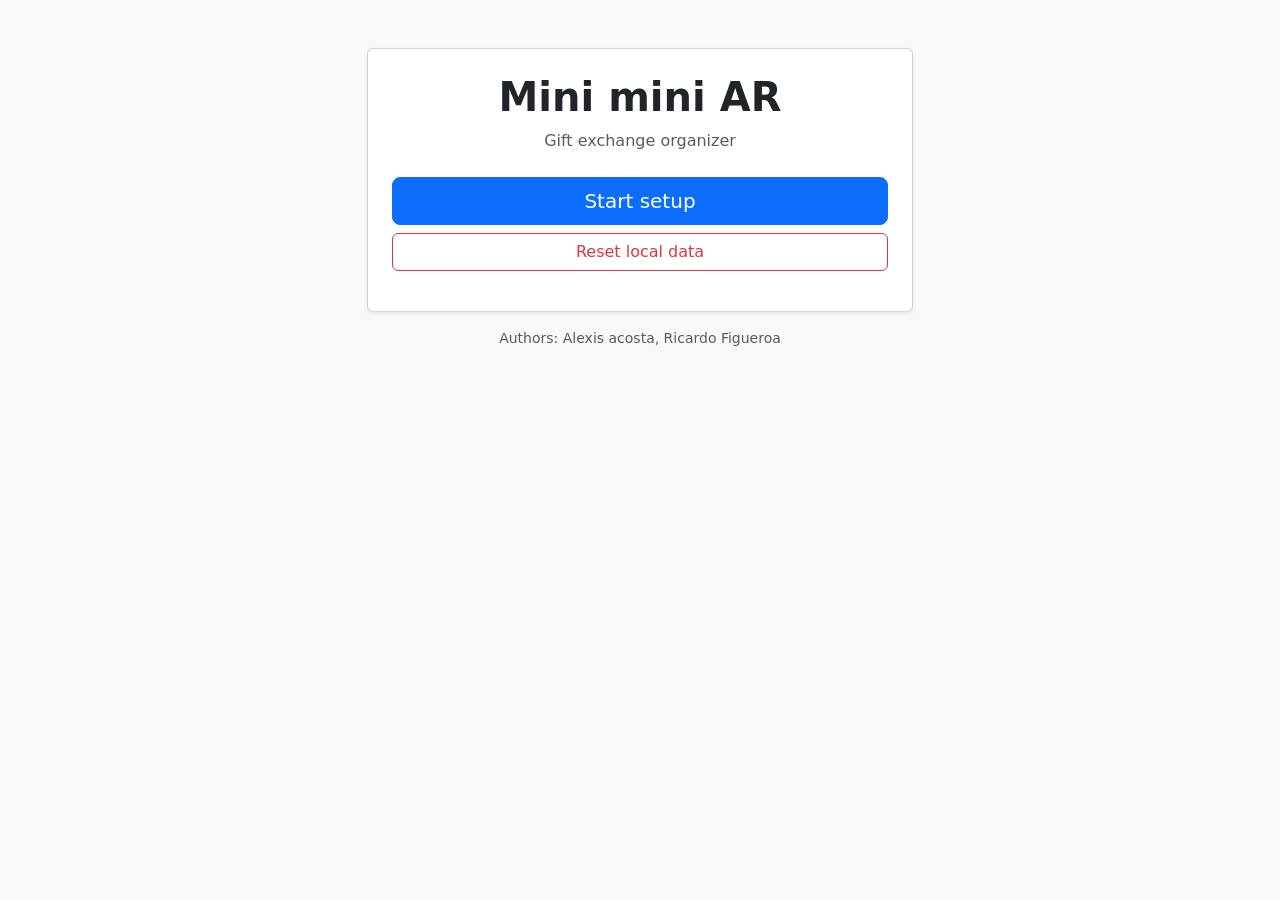
==== index.html @ 0b502590 "Se implemento el front end con Bootstrap y persistencia en localStorage. Se agregaron pantallas de c" ====
<!doctype html>
<html lang="en">
  <head>
    <meta charset="utf-8" />
    <meta name="viewport" content="width=device-width, initial-scale=1" />
    <title>Mini mini AR</title>

    <link href="https://cdn.jsdelivr.net/npm/bootstrap@5.3.3/dist/css/bootstrap.min.css" rel="stylesheet" />
    <link rel="stylesheet" href="./css/styles.css" />
  </head>

  <body class="bg-light">
    <main class="container py-5">
      <div class="row justify-content-center">
        <div class="col-12 col-md-8 col-lg-6">
          <div class="card shadow-sm">
            <div class="card-body p-4 text-center">
              <h1 class="fw-bold mb-2">Mini mini AR</h1>
              <p class="text-muted mb-4">Gift exchange organizer</p>

              <div class="d-grid gap-2">
                <a class="btn btn-primary btn-lg" href="./pages/setup.html">Start setup</a>
                <button id="btnReiniciar" class="btn btn-outline-danger">Reset local data</button>
              </div>

              <div id="msgReinicio" class="mt-3"></div>
            </div>
          </div>

          <div class="mt-3 small text-muted text-center">
            Authors: Alexis acosta, Ricardo Figueroa
          </div>
        </div>
      </div>
    </main>

    <script src="https://cdn.jsdelivr.net/npm/bootstrap@5.3.3/dist/js/bootstrap.bundle.min.js"></script>
    <script src="./js/storage.js"></script>
    <script>
      (function () {
        const btnReiniciar = document.getElementById("btnReiniciar");
        const msgReinicio = document.getElementById("msgReinicio");

        btnReiniciar.addEventListener("click", function () {
          reiniciarEstado();
          msgReinicio.innerHTML = '<div class="alert alert-success mb-0">Local data cleared</div>';
        });
      })();
    </script>
  </body>
</html>
---- css/styles.css ----
body {
  min-height: 100vh;
}

.zona-drop {
  min-height: 140px;
  border: 2px dashed #adb5bd;
  background: #f8f9fa;
  display: flex;
  align-items: center;
  justify-content: center;
  text-align: center;
  transition: 0.2s ease;
}

.zona-drop-activa {
  border-color: #0d6efd;
  background: #e7f1ff;
}

.tarjeta-arrastrable {
  cursor: grab;
  user-select: none;
}

.tarjeta-arrastrable.arrastrando {
  opacity: 0.6;
}
.tarjeta-resultado {
  transition: transform 0.2s ease;
}

.tarjeta-resultado:hover {
  transform: translateY(-4px);
}

.destino-oculto {
  cursor: pointer;
  min-height: 58px;
  display: flex;
  align-items: center;
  justify-content: center;
  transition: 0.2s ease;
}

.destino-oculto:hover {
  border-color: #198754;
}
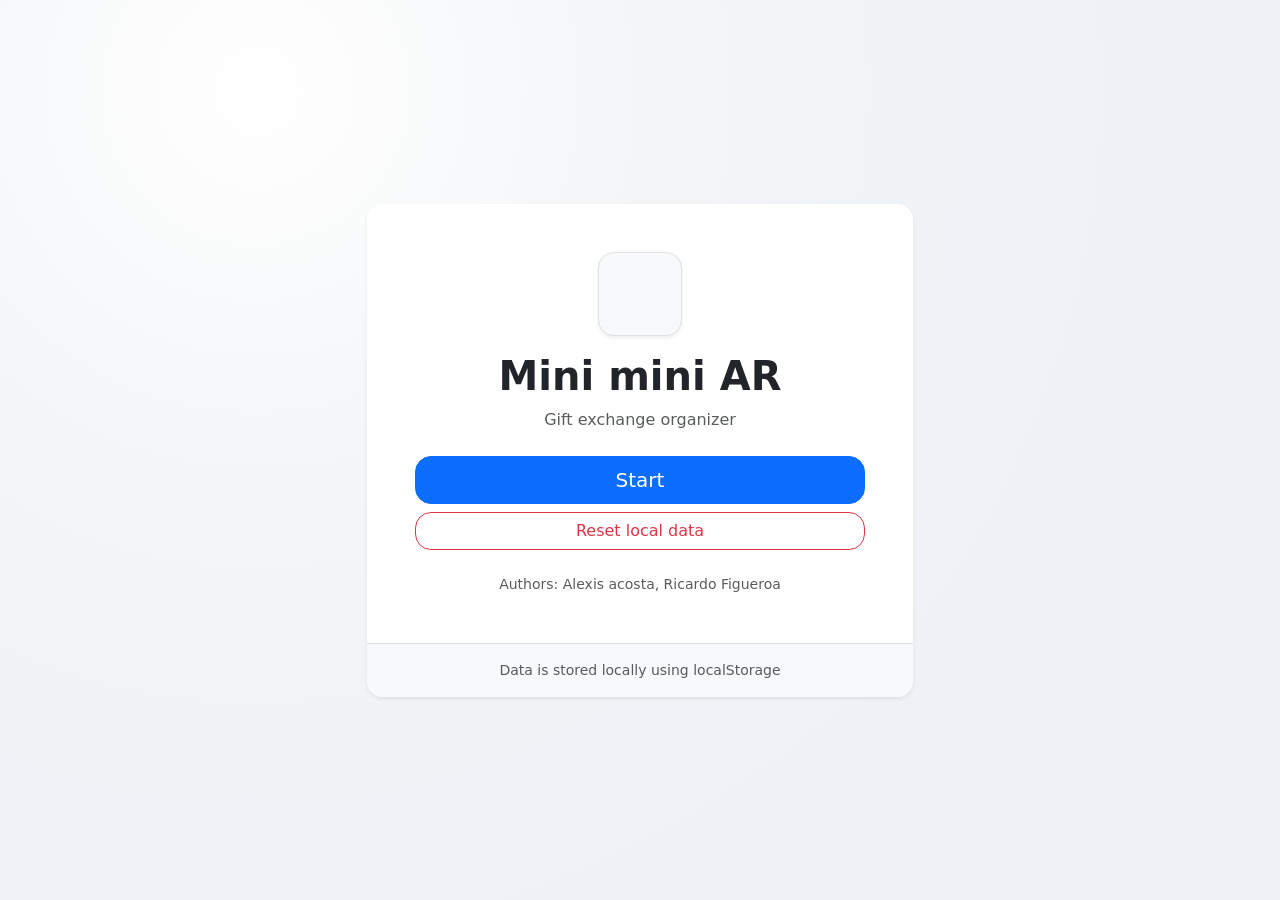
==== commit b681a281: "Bloque 5 y 6 corregidos, y se agrego bloque 7, se elimino readme y se modifico el html principal" ====
--- a/index.html
+++ b/index.html
@@ -10,25 +10,45 @@
   </head>
 
   <body class="bg-light">
-    <main class="container py-5">
-      <div class="row justify-content-center">
-        <div class="col-12 col-md-8 col-lg-6">
-          <div class="card shadow-sm">
-            <div class="card-body p-4 text-center">
-              <h1 class="fw-bold mb-2">Mini mini AR</h1>
-              <p class="text-muted mb-4">Gift exchange organizer</p>
+    <main class="vh-100 d-flex align-items-center">
+      <div class="container">
+        <div class="row justify-content-center">
+          <div class="col-12 col-md-9 col-lg-6">
+            <div class="card shadow-sm border-0 rounded-4 overflow-hidden">
+              <div class="p-5 text-center bg-white">
+                <div class="mx-auto mb-3 d-flex align-items-center justify-content-center border rounded-4 shadow-sm"
+                     style="width:84px;height:84px;background:#f8f9fa;">
+                  <img
+                    src="./assets/logo.png"
+                    alt="App logo"
+                    style="width:46px;height:46px;object-fit:contain;"
+                    onerror="this.style.display='none'"
+                  />
+                </div>
 
-              <div class="d-grid gap-2">
-                <a class="btn btn-primary btn-lg" href="./pages/setup.html">Start setup</a>
-                <button id="btnReiniciar" class="btn btn-outline-danger">Reset local data</button>
+                <h1 class="fw-bold mb-2">Mini mini AR</h1>
+                <p class="text-muted mb-4">
+                  Gift exchange organizer
+                </p>
+
+                <div class="d-grid gap-2">
+                  <a class="btn btn-primary btn-lg rounded-4" href="./pages/setup.html">Start</a>
+                  <button id="btnReiniciar" class="btn btn-outline-danger rounded-4" type="button">
+                    Reset local data
+                  </button>
+                </div>
+
+                <div id="msgReinicio" class="mt-3"></div>
+
+                <div class="mt-4 small text-muted">
+                  Authors: Alexis acosta, Ricardo Figueroa
+                </div>
               </div>
 
-              <div id="msgReinicio" class="mt-3"></div>
+              <div class="px-4 py-3 bg-light border-top text-center small text-muted">
+                Data is stored locally using localStorage
+              </div>
             </div>
-          </div>
-
-          <div class="mt-3 small text-muted text-center">
-            Authors: Alexis acosta, Ricardo Figueroa
           </div>
         </div>
       </div>
@@ -42,7 +62,7 @@
         const msgReinicio = document.getElementById("msgReinicio");
 
         btnReiniciar.addEventListener("click", function () {
-          reiniciarEstado();
+          resetState();
           msgReinicio.innerHTML = '<div class="alert alert-success mb-0">Local data cleared</div>';
         });
       })();
--- a/css/styles.css
+++ b/css/styles.css
@@ -1,5 +1,5 @@
 body {
-  min-height: 100vh;
+  background: radial-gradient(900px circle at 20% 10%, #ffffff 0%, #f3f5f7 45%, #eef2f6 100%);
 }
 
 .zona-drop {
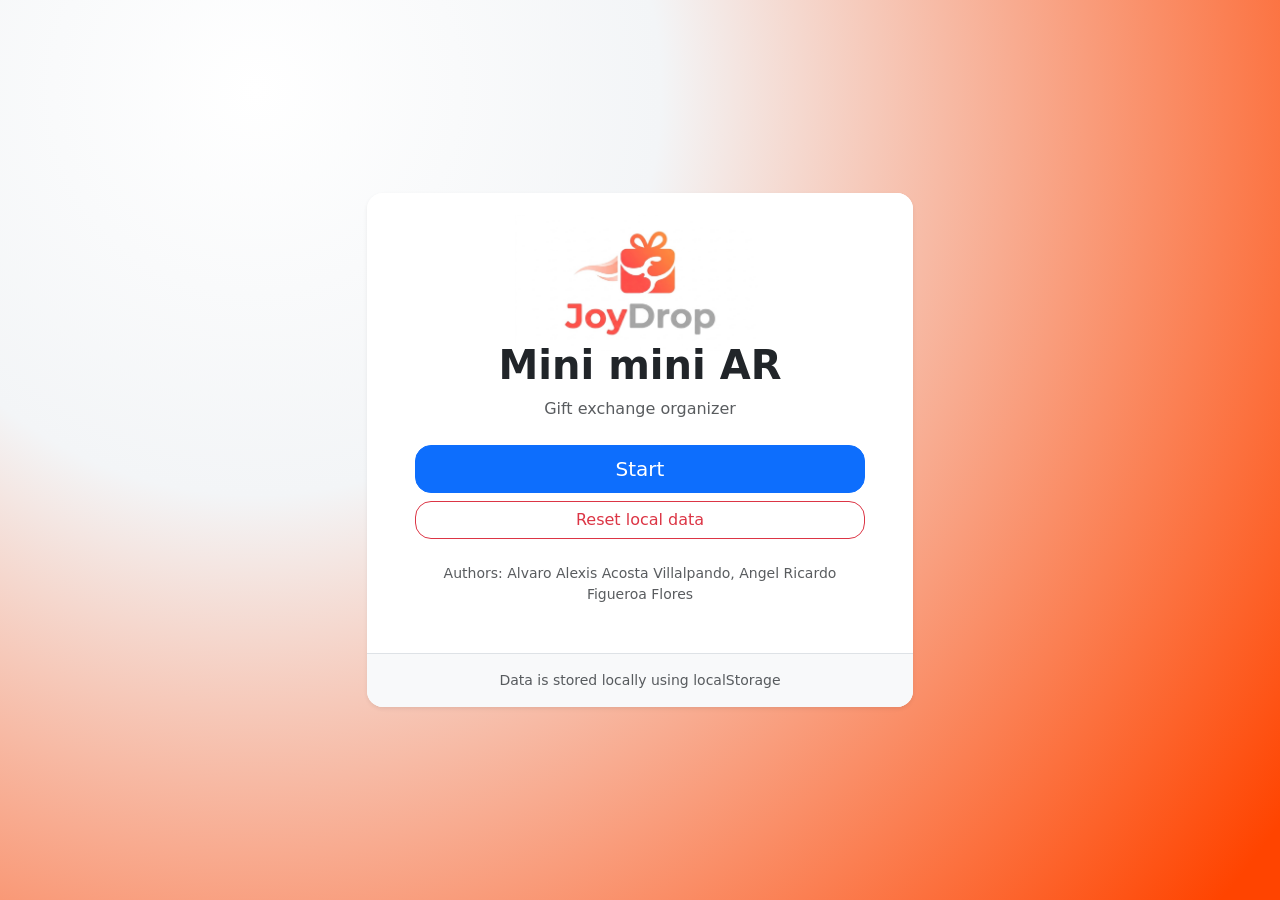
==== commit 73cd3165: "en este commit final solo se acomodaron los colores y se acomodo un poco la interfaz" ====
--- a/index.html
+++ b/index.html
@@ -9,7 +9,7 @@
     <link rel="stylesheet" href="./css/styles.css" />
   </head>
 
-  <body class="bg-light">
+  <body class="custom-bg">
     <main class="vh-100 d-flex align-items-center">
       <div class="container">
         <div class="row justify-content-center">
@@ -19,9 +19,9 @@
                 <div class="mx-auto mb-3 d-flex align-items-center justify-content-center border rounded-4 shadow-sm"
                      style="width:84px;height:84px;background:#f8f9fa;">
                   <img
-                    src="./assets/logo.png"
+                    src="./assets/image.png"
                     alt="App logo"
-                    style="width:46px;height:46px;object-fit:contain;"
+                    style="width:250px;height:190px;object-fit:contain;"
                     onerror="this.style.display='none'"
                   />
                 </div>
@@ -41,7 +41,7 @@
                 <div id="msgReinicio" class="mt-3"></div>
 
                 <div class="mt-4 small text-muted">
-                  Authors: Alexis acosta, Ricardo Figueroa
+                  Authors: Alvaro Alexis Acosta Villalpando, Angel Ricardo Figueroa Flores
                 </div>
               </div>
 
--- a/css/styles.css
+++ b/css/styles.css
@@ -1,5 +1,5 @@
 body {
-  background: radial-gradient(900px circle at 20% 10%, #ffffff 0%, #f3f5f7 45%, #eef2f6 100%);
+  background: radial-gradient(900px circle at 20% 10%, #ffffff 0%, #f3f5f7 45%, #ff4400 140%);
 }
 
 .zona-drop {
@@ -45,4 +45,8 @@
 
 .destino-oculto:hover {
   border-color: #198754;
+}
+
+.custom-bg{
+  background-color: #f86407 !important;
 }
